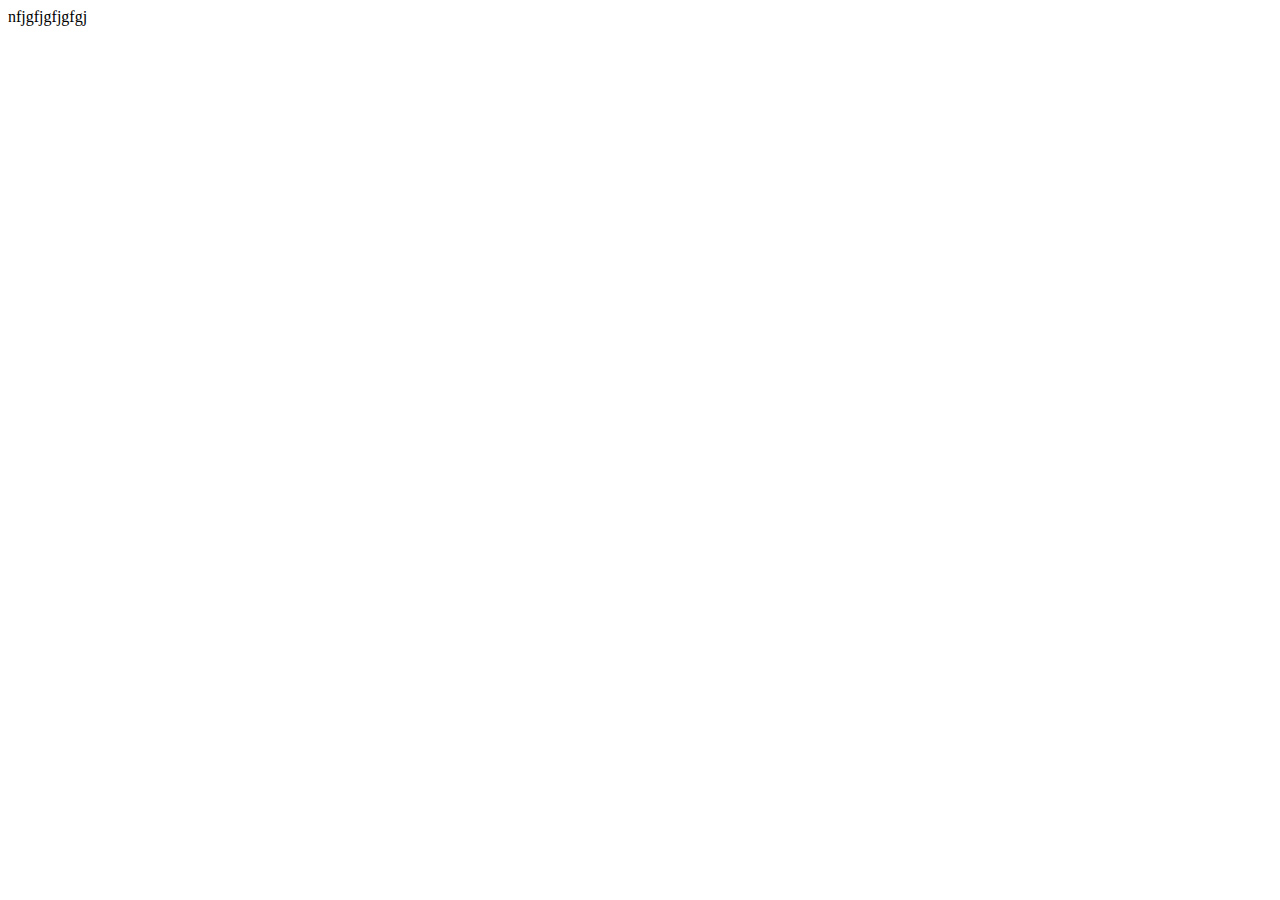
==== index.html @ b91138eb "1st" ====
<!DOCTYPE html>
<html lang="en">
<head>
    <meta charset="UTF-8">
    <meta name="viewport" content="width=device-width, initial-scale=1.0">
    <title>Document</title>
</head>
<body>
    nfjgfjgfjgfgj
</body>
</html>
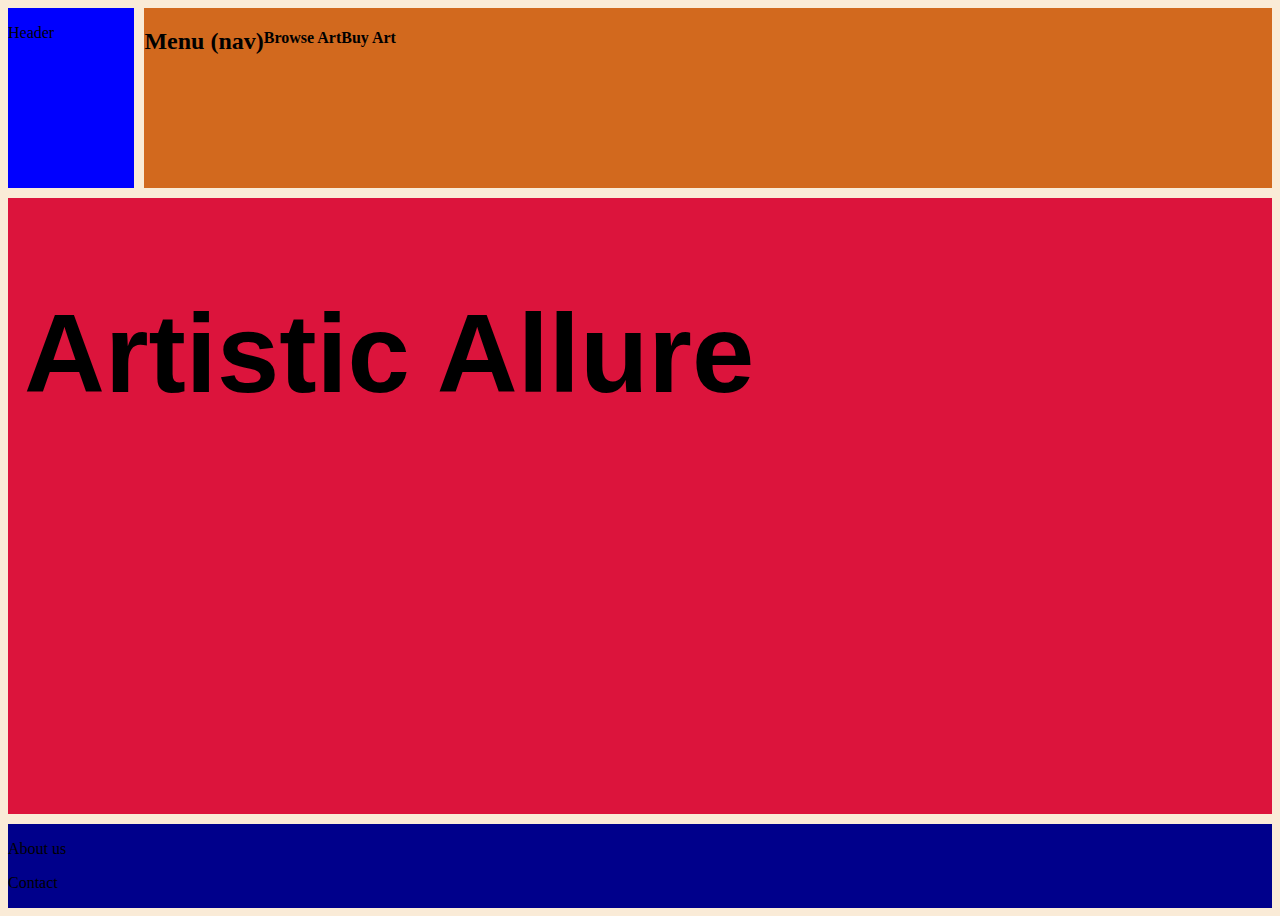
==== commit f163bcd3: "Main layout start" ====
--- a/index.html
+++ b/index.html
@@ -3,9 +3,26 @@
 <head>
     <meta charset="UTF-8">
     <meta name="viewport" content="width=device-width, initial-scale=1.0">
-    <title>Document</title>
+    <title>ArtisticAllure</title>
+    <link rel="stylesheet" href="css/style.css">
 </head>
 <body>
-    nfjgfjgfjgfgj
+    <div id="container">
+        <header id="house">
+            <p>Header</p>
+        </header>
+        <nav>
+            <h2>Menu (nav)</h2>
+            <h4>Browse Art</h4>
+            <h4>Buy Art</h4>
+        </nav>
+        <section>
+            <h1 id="bigtitle">Artistic Allure</h1>
+        </section>
+        <footer>
+            <p>About us</p>
+            <p>Contact</p>
+        </footer>
+    </div>
 </body>
 </html>--- a/css/style.css
+++ b/css/style.css
@@ -0,0 +1,46 @@
+body{
+    background-color: antiquewhite;
+}
+
+#container{
+    display:grid;
+    height:100vh; 
+    gap:10px;
+    grid-template-columns: 10% 1fr;
+    grid-template-rows: 20% 60% 1fr;
+    grid-template-areas:
+    "hs nv"
+    "sc sc"
+    "sc sc"
+    "ft ft"
+
+}
+
+#house{
+    grid-area: hs;
+    background-color: blue;
+}
+
+nav{
+    grid-area: nv;
+    background-color: chocolate;
+    display:flex;
+    order: initial;
+}
+
+section{
+    grid-area: sc;
+    background-color: crimson;
+}
+
+#bigtitle{
+    font-size:7rem;
+    padding: 1rem;
+    font-family: 'Segoe UI', Tahoma, Geneva, Verdana, sans-serif;
+
+}
+
+footer{
+    grid-area: ft;
+    background-color: darkblue;
+}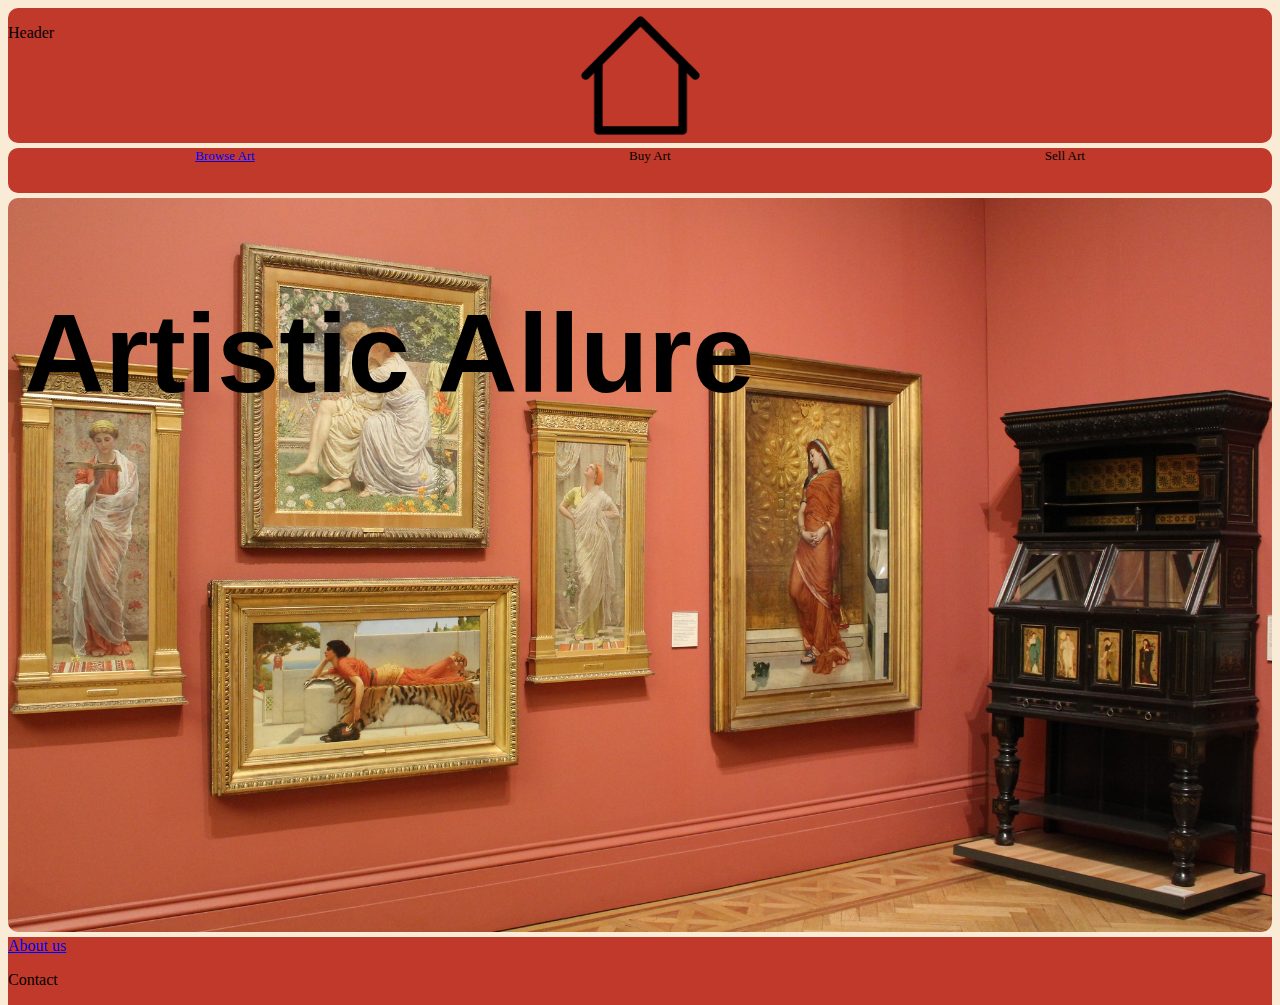
==== commit e23d811c: "mycket" ====
--- a/index.html
+++ b/index.html
@@ -12,15 +12,15 @@
             <p>Header</p>
         </header>
         <nav>
-            <h2>Menu (nav)</h2>
-            <h4>Browse Art</h4>
-            <h4>Buy Art</h4>
+            <a href="browse_art.html" >Browse Art</a>
+            <a>Buy Art</a>
+            <a id="button">Sell Art</a>
         </nav>
-        <section>
+        <section id="bigsection">
             <h1 id="bigtitle">Artistic Allure</h1>
         </section>
         <footer>
-            <p>About us</p>
+            <a href="about_us.html">About us</a>
             <p>Contact</p>
         </footer>
     </div>
--- a/css/style.css
+++ b/css/style.css
@@ -5,11 +5,12 @@
 #container{
     display:grid;
     height:100vh; 
-    gap:10px;
+    gap:5px;
     grid-template-columns: 10% 1fr;
-    grid-template-rows: 20% 60% 1fr;
+    grid-template-rows: 15% 5% 81% 1fr;
     grid-template-areas:
-    "hs nv"
+    "hs hs"
+    "nv nv"
     "sc sc"
     "sc sc"
     "ft ft"
@@ -18,19 +19,35 @@
 
 #house{
     grid-area: hs;
-    background-color: blue;
+    background-color: #c0392b;
+    background-image: url(../img/house-icon-sm.png);
+    background-size: contain;
+    background-repeat: no-repeat;
+    background-position: center;
+    border-radius: 10px;
+
 }
+
 
 nav{
     grid-area: nv;
-    background-color: chocolate;
+    background-color: #c0392b;
     display:flex;
-    order: initial;
+    justify-content: space-around;
+    align-items: baseline;
+    font-size: small;
+    border-radius: 10px;
+
 }
 
-section{
+#button{
+}
+
+#bigsection{
     grid-area: sc;
-    background-color: crimson;
+    background-image: url(../img/tavlor.jpg);
+    background-size:cover;
+    border-radius: 10px;
 }
 
 #bigtitle{
@@ -42,5 +59,5 @@
 
 footer{
     grid-area: ft;
-    background-color: darkblue;
+    background-color: #c0392b;
 }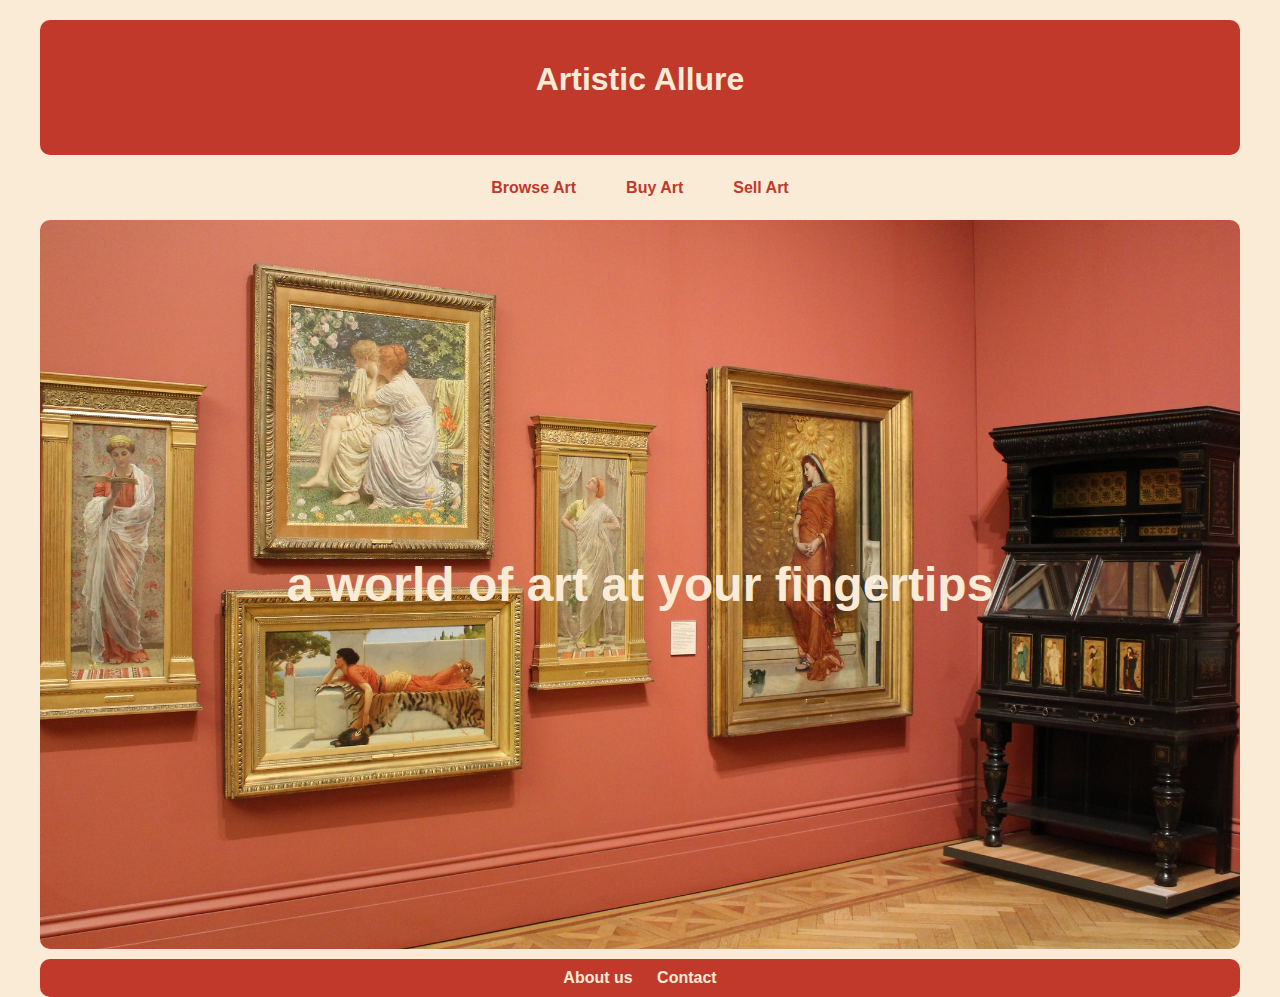
==== commit ce15707f: "Big Changes" ====
--- a/index.html
+++ b/index.html
@@ -4,24 +4,24 @@
     <meta charset="UTF-8">
     <meta name="viewport" content="width=device-width, initial-scale=1.0">
     <title>ArtisticAllure</title>
-    <link rel="stylesheet" href="css/style.css">
+    <link rel="stylesheet" href="css/style2.css">
 </head>
 <body>
     <div id="container">
-        <header id="house">
-            <p>Header</p>
+        <header>
+            <h1>Artistic Allure</h1>
         </header>
         <nav>
-            <a href="browse_art.html" >Browse Art</a>
-            <a>Buy Art</a>
-            <a id="button">Sell Art</a>
+            <a href="browse_art.html">Browse Art</a>
+            <a href="wrong.html" target="_blank">Buy Art</a>
+            <a href="wrong.html" target="_blank">Sell Art</a>
         </nav>
         <section id="bigsection">
-            <h1 id="bigtitle">Artistic Allure</h1>
+            <h2 id="bigtitle">a world of art at your fingertips</h2>
         </section>
         <footer>
             <a href="about_us.html">About us</a>
-            <p>Contact</p>
+            <a href="wrong.html" target="_blank">Contact</a>
         </footer>
     </div>
 </body>
--- a/css/style2.css
+++ b/css/style2.css
@@ -0,0 +1,111 @@
+/* Apply global styles */
+body {
+    font-family:'Segoe UI', Tahoma, Geneva, Verdana, sans-serif;
+    background-color: antiquewhite;
+    margin: 0;
+    padding: 0;
+    display: flex;
+    justify-content: center;
+    align-items: center;
+}
+
+#container {
+    display: grid;
+    height: 100vh;
+    gap: 10px;
+    grid-template-columns: 1fr;
+    grid-template-rows: 15% 5% 81% 1fr;
+    grid-template-areas:
+        "hd"
+        "nav"
+        "bgs"
+        "ft";
+    max-width: 1200px;
+    width: 100%;
+    padding: 20px;
+}
+
+header {
+    grid-area: hd;
+    background: #c0392b;
+    color: antiquewhite;
+    padding: 20px;
+    text-align: center;
+    border-radius: 10px;
+}
+
+nav {
+    grid-area: nav;
+    background-color: antiquewhite;
+    display: flex;
+    justify-content: center;
+    align-items: center;
+    gap: 10px;
+    padding: 10px;
+    border-radius: 5px;
+}
+
+nav a {
+    text-decoration: none;
+    color: #c0392b;
+    font-weight: bold;
+    padding: 10px 20px;
+    border-radius: 5px;
+    transition: background-color 0.3s ease, color 0.3s ease;
+}
+
+nav a:hover {
+    background-color: #c0392b;
+    color: antiquewhite;
+}
+
+#bigsection {
+    grid-area: bgs;
+    background-image: url('../img/tavlor.jpg');
+    background-size: cover;
+    background-position: center;
+    display: flex;
+    align-items: center;
+    justify-content: center;
+    border-radius: 10px;
+    position: relative;
+    overflow: hidden;
+}
+
+#bigsection::after {
+    content: '';
+    position: absolute;
+    top: 0;
+    left: 0;
+    width: 100%;
+    height: 100%;
+}
+
+#bigtitle {
+    font-size: 3rem;
+    color: antiquewhite;
+    z-index: 1;
+    text-align: center;
+    padding: 20px;
+    border-radius: 10px;
+}
+
+footer {
+    grid-area: ft;
+    background: #c0392b;
+    color: antiquewhite;
+    text-align: center;
+    padding: 10px;
+    border-radius: 10px;
+}
+
+footer a {
+    text-decoration: none;
+    color: antiquewhite;
+    margin: 0 10px;
+    font-weight: bold;
+}
+
+footer a:hover {
+    text-decoration: underline;
+}
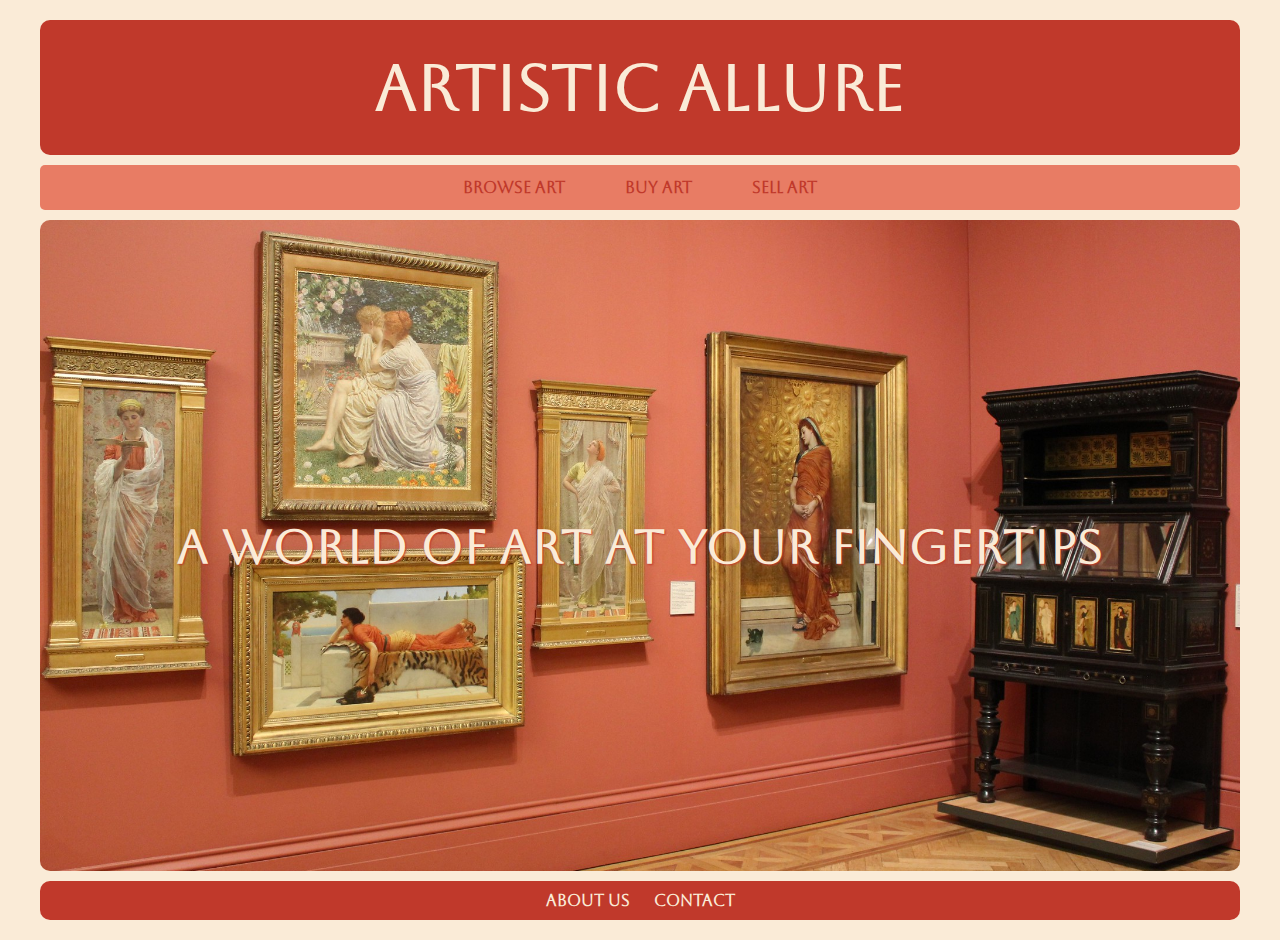
==== commit 6822841c: "More changes" ====
--- a/index.html
+++ b/index.html
@@ -4,7 +4,10 @@
     <meta charset="UTF-8">
     <meta name="viewport" content="width=device-width, initial-scale=1.0">
     <title>ArtisticAllure</title>
-    <link rel="stylesheet" href="css/style2.css">
+    <link rel="stylesheet" href="css/style.css">
+    <link rel="preconnect" href="https://fonts.googleapis.com">
+    <link rel="preconnect" href="https://fonts.gstatic.com" crossorigin>
+    <link href="https://fonts.googleapis.com/css2?family=Aboreto&display=swap" rel="stylesheet">
 </head>
 <body>
     <div id="container">
--- a/css/style.css
+++ b/css/style.css
@@ -0,0 +1,157 @@
+body {
+    font-family: "Aboreto", serif;
+    background-color: antiquewhite;
+    margin: 0;
+    padding: 0;
+    display: flex;
+    justify-content: center;
+    align-items: center;
+}
+
+#container {
+    display: grid;
+    height: 100vh;
+    gap: 10px;
+    grid-template-columns: 1fr;
+    grid-template-rows: 15% 5% 1fr auto;
+    grid-template-areas:
+        "hd"
+        "nav"
+        "bgs"
+        "ft";
+    max-width: 1200px;
+    width: 100%;
+    padding: 20px;
+}
+
+header {
+    grid-area: hd;
+    background: #c0392b;
+    color: antiquewhite;
+    padding: 20px;
+    text-align: center;
+    border-radius: 10px;
+    display: flex;
+    justify-content: center;
+    align-items: center;
+    font-size: 2rem; 
+}
+
+header a{
+    text-decoration: none;
+    color: antiquewhite;
+    font-weight: bold;
+    padding: 4px 30px;
+    font-size: 4rem;
+}
+
+
+nav {
+    grid-area: nav;
+    background-color: #e87c64;
+    display: flex;
+    justify-content: center;
+    align-items: center;
+    padding: 10px;
+    border-radius: 5px;
+}
+
+nav a {
+    text-decoration: none;
+    color: #c0392b;
+    font-weight: bold;
+    padding: 6px 30px;
+    border-radius: 5px;
+    transition: background-color 0.3s ease, color 0.3s ease;
+}
+
+nav a:hover {
+    background-color: #c0392b;
+    color: antiquewhite;
+    border-radius: 5px;
+}
+
+#bigsection {
+    grid-area: bgs;
+    background-image: url('../img/tavlor.jpg');
+    background-size: cover;
+    background-position: center;
+    display: flex;
+    align-items: center;
+    justify-content: center;
+    border-radius: 10px;
+    position: relative;
+    overflow: hidden;
+}
+
+#bigtitle {
+    font-size: 3rem;
+    color: antiquewhite;
+    text-align: center;
+    text-shadow: 1px 1px 2px #c0392b;
+    padding: 20px;
+    border-radius: 10px;
+}
+
+footer {
+    grid-area: ft;
+    background: #c0392b;
+    color: antiquewhite;
+    text-align: center;
+    padding: 10px;
+    border-radius: 10px;
+}
+
+footer a {
+    text-decoration: none;
+    color: antiquewhite;
+    margin: 0 10px;
+    font-weight: bold;
+}
+
+footer a:hover {
+    text-decoration: underline;
+}
+
+#browse{
+    background-color: antiquewhite;
+    color:#c0392b;
+    border-radius: 0px;
+}
+
+.gallery{
+    display: grid;
+    gap: 5px;
+    grid-template-columns: repeat(auto-fit, minmax(200px, 1fr));
+    padding: 20px;
+    border-radius: 5px;
+}
+
+.art_item{
+   text-align: center;
+   background-color: antiquewhite;
+   border-radius: 5px;
+   padding: 10px;
+   transition: transform 0.3s ease, box-shadow 0.3s ease;
+}
+
+.art_item img{
+    width: 100%;
+    height: auto;
+    border-radius: 5px;
+    transition: transform 0.3s ease, opacity 0.3s ease;
+}
+
+.art_item:hover {
+    transform: scale(1.05);
+    
+}
+.art_item:hover img {
+    transform: scale(1.1);
+    box-shadow: 0 5px 15px rgba(0, 0, 0, 0.3);
+    opacity: 0.9;
+}
+
+.info{
+  font-family:Cambria, Cochin, Georgia, Times, 'Times New Roman', serif;
+}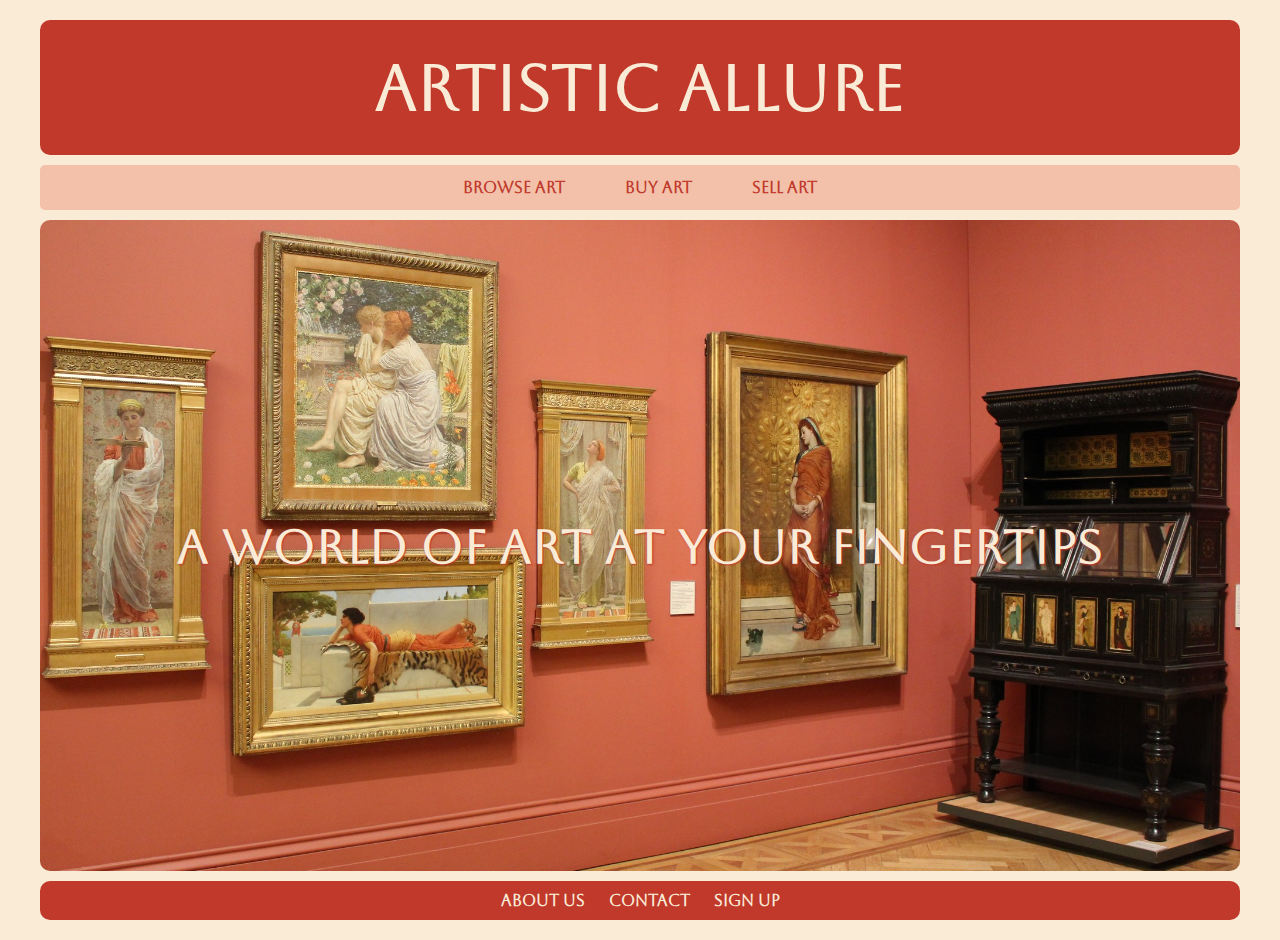
==== commit 653c9e8e: "Sista ändringar" ====
--- a/index.html
+++ b/index.html
@@ -25,6 +25,7 @@
         <footer>
             <a href="about_us.html">About us</a>
             <a href="wrong.html" target="_blank">Contact</a>
+            <a href="wrong.html" target="_blank">Sign up</a>
         </footer>
     </div>
 </body>
--- a/css/style.css
+++ b/css/style.css
@@ -48,7 +48,7 @@
 
 nav {
     grid-area: nav;
-    background-color: #e87c64;
+    background-color: rgb(243, 193, 170);
     display: flex;
     justify-content: center;
     align-items: center;
@@ -86,7 +86,7 @@
 
 #bigtitle {
     font-size: 3rem;
-    color: antiquewhite;
+    color: #faebd7;
     text-align: center;
     text-shadow: 1px 1px 2px #c0392b;
     padding: 20px;
@@ -113,11 +113,6 @@
     text-decoration: underline;
 }
 
-#browse{
-    background-color: antiquewhite;
-    color:#c0392b;
-    border-radius: 0px;
-}
 
 .gallery{
     display: grid;
@@ -125,6 +120,7 @@
     grid-template-columns: repeat(auto-fit, minmax(200px, 1fr));
     padding: 20px;
     border-radius: 5px;
+    color: #c0392b;
 }
 
 .art_item{
@@ -153,5 +149,35 @@
 }
 
 .info{
-  font-family:Cambria, Cochin, Georgia, Times, 'Times New Roman', serif;
+    display: grid;
+    grid-template-columns: 1fr 1fr;
+    grid-template-rows: auto auto;
+    gap: 10px;
+    align-items: start;
+}
+
+#title{
+    grid-column: 1 / span 2;
+    font-size: 3rem;
+    text-align: left;
+    padding: 20px;
+    color: #c0392b;
+}
+
+#cambria{
+    grid-column: 1;
+    font-family:Cambria, Cochin, Georgia, Times, 'Times New Roman', serif;
+    padding: 20px;
+    background-color: #c0392b;
+    color: antiquewhite;
+    border-radius: 10px;
+    margin: 0%;
+}
+
+#founder{
+    grid-column: 2;
+    border-radius: 10px;
+    width: 100%;
+    max-width: 395px;
+    justify-self: center;
 }